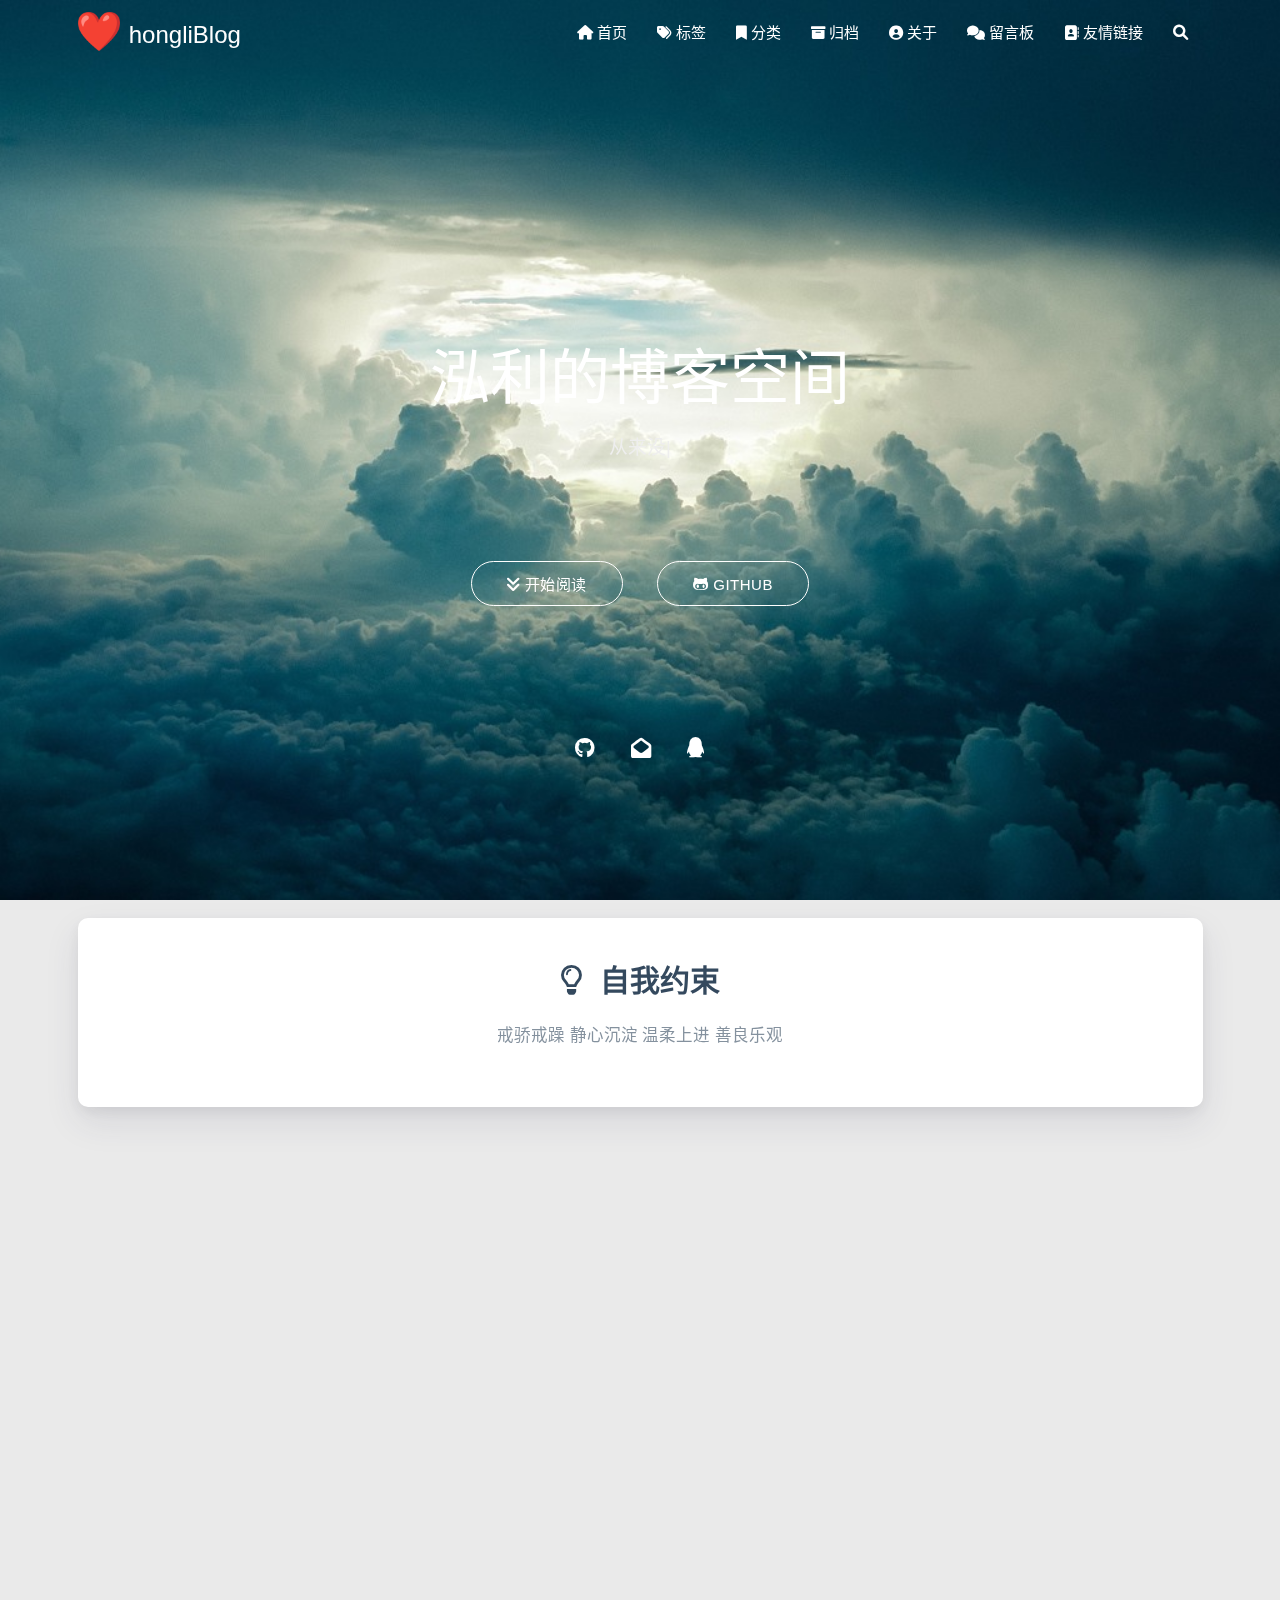
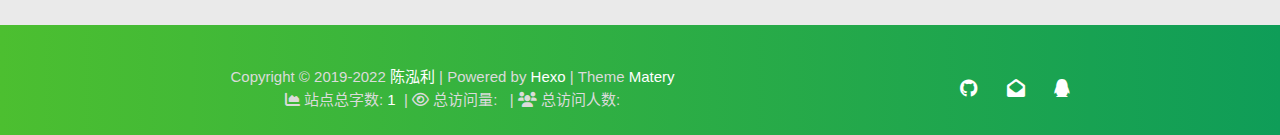
==== index.html @ a7871074 "Site updated: 2022-11-08 13:44:32" ====
<!DOCTYPE HTML>
<html lang="zh-CN">


<head>
    <meta charset="utf-8">
    <meta name="keywords" content="hongliBlog">
    <meta name="description" content="hongliBlog">
    <meta http-equiv="X-UA-Compatible" content="IE=edge">
    <meta name="viewport" content="width=device-width, initial-scale=1.0, user-scalable=no">
    <meta name="renderer" content="webkit|ie-stand|ie-comp">
    <meta name="mobile-web-app-capable" content="yes">
    <meta name="format-detection" content="telephone=no">
    <meta name="apple-mobile-web-app-capable" content="yes">
    <meta name="apple-mobile-web-app-status-bar-style" content="black-translucent">
    <meta name="referrer" content="no-referrer-when-downgrade">
    <!-- Global site tag (gtag.js) - Google Analytics -->


    

    <title>hongliBlog</title>
    <link rel="icon" type="image/png" href="/favicon.png">

    <link rel="stylesheet" type="text/css" href="/libs/awesome/css/all.min.css">
    <link rel="stylesheet" type="text/css" href="/libs/materialize/materialize.min.css">
    <link rel="stylesheet" type="text/css" href="/libs/aos/aos.css">
    <link rel="stylesheet" type="text/css" href="/libs/animate/animate.min.css">
    <link rel="stylesheet" type="text/css" href="/libs/lightGallery/css/lightgallery.min.css">
    <link rel="stylesheet" type="text/css" href="/css/matery.css">
    <link rel="stylesheet" type="text/css" href="/css/my.css">

    <script src="/libs/jquery/jquery-3.6.0.min.js"></script>

<meta name="generator" content="Hexo 6.2.0"></head>


<body>
    <header class="navbar-fixed">
    <nav id="headNav" class="bg-color nav-transparent">
        <div id="navContainer" class="nav-wrapper container">
            <div class="brand-logo">
                <a href="/" class="waves-effect waves-light">
                    
                    <img src="/medias/logo.png" class="logo-img" alt="LOGO">
                    
                    <span class="logo-span">hongliBlog</span>
                </a>
            </div>
            

<a href="#" data-target="mobile-nav" class="sidenav-trigger button-collapse"><i class="fas fa-bars"></i></a>
<ul class="right nav-menu">
  
  <li class="hide-on-med-and-down nav-item">
    
    <a href="/" class="waves-effect waves-light">
      
      <i class="fas fa-home" style="zoom: 0.6;"></i>
      
      <span>首页</span>
    </a>
    
  </li>
  
  <li class="hide-on-med-and-down nav-item">
    
    <a href="/tags" class="waves-effect waves-light">
      
      <i class="fas fa-tags" style="zoom: 0.6;"></i>
      
      <span>标签</span>
    </a>
    
  </li>
  
  <li class="hide-on-med-and-down nav-item">
    
    <a href="/categories" class="waves-effect waves-light">
      
      <i class="fas fa-bookmark" style="zoom: 0.6;"></i>
      
      <span>分类</span>
    </a>
    
  </li>
  
  <li class="hide-on-med-and-down nav-item">
    
    <a href="/archives" class="waves-effect waves-light">
      
      <i class="fas fa-archive" style="zoom: 0.6;"></i>
      
      <span>归档</span>
    </a>
    
  </li>
  
  <li class="hide-on-med-and-down nav-item">
    
    <a href="/about" class="waves-effect waves-light">
      
      <i class="fas fa-user-circle" style="zoom: 0.6;"></i>
      
      <span>关于</span>
    </a>
    
  </li>
  
  <li class="hide-on-med-and-down nav-item">
    
    <a href="/contact" class="waves-effect waves-light">
      
      <i class="fas fa-comments" style="zoom: 0.6;"></i>
      
      <span>留言板</span>
    </a>
    
  </li>
  
  <li class="hide-on-med-and-down nav-item">
    
    <a href="/friends" class="waves-effect waves-light">
      
      <i class="fas fa-address-book" style="zoom: 0.6;"></i>
      
      <span>友情链接</span>
    </a>
    
  </li>
  
  <li>
    <a href="#searchModal" class="modal-trigger waves-effect waves-light">
      <i id="searchIcon" class="fas fa-search" title="搜索" style="zoom: 0.85;"></i>
    </a>
  </li>
</ul>


<div id="mobile-nav" class="side-nav sidenav">

    <div class="mobile-head bg-color">
        
        <img src="/medias/logo.png" class="logo-img circle responsive-img">
        
        <div class="logo-name">hongliBlog</div>
        <div class="logo-desc">
            
            Never really desperate, only the lost of the soul.
            
        </div>
    </div>

    <ul class="menu-list mobile-menu-list">
        
        <li class="m-nav-item">
	  
		<a href="/" class="waves-effect waves-light">
			
			    <i class="fa-fw fas fa-home"></i>
			
			首页
		</a>
          
        </li>
        
        <li class="m-nav-item">
	  
		<a href="/tags" class="waves-effect waves-light">
			
			    <i class="fa-fw fas fa-tags"></i>
			
			标签
		</a>
          
        </li>
        
        <li class="m-nav-item">
	  
		<a href="/categories" class="waves-effect waves-light">
			
			    <i class="fa-fw fas fa-bookmark"></i>
			
			分类
		</a>
          
        </li>
        
        <li class="m-nav-item">
	  
		<a href="/archives" class="waves-effect waves-light">
			
			    <i class="fa-fw fas fa-archive"></i>
			
			归档
		</a>
          
        </li>
        
        <li class="m-nav-item">
	  
		<a href="/about" class="waves-effect waves-light">
			
			    <i class="fa-fw fas fa-user-circle"></i>
			
			关于
		</a>
          
        </li>
        
        <li class="m-nav-item">
	  
		<a href="/contact" class="waves-effect waves-light">
			
			    <i class="fa-fw fas fa-comments"></i>
			
			留言板
		</a>
          
        </li>
        
        <li class="m-nav-item">
	  
		<a href="/friends" class="waves-effect waves-light">
			
			    <i class="fa-fw fas fa-address-book"></i>
			
			友情链接
		</a>
          
        </li>
        
        
    </ul>
</div>


        </div>

        
    </nav>

</header>

    
<style>
    .carousel-control {
        width: 45px;
        height: 45px;
        line-height: 55px;
        border-radius: 45px;
        background: transparent;
        cursor: pointer;
        z-index: 100;
    }

    #prev-cover {
        position: absolute;
        top: 48%;
        left: 8px;
    }

    #next-cover {
        position: absolute;
        top: 48%;
        right: 8px;;
    }

    #prev-cover i {
        margin-right: 3px;
    }

    #next-cover i {
        margin-left: 3px;
    }

    .carousel-control:hover {
        background-color: rgba(0, 0, 0, .4);
    }

    .carousel-control i {
        color: #fff;
        font-size: 2.4rem;
    }
</style>



<div class="carousel carousel-slider center index-cover" data-indicators="true" style="margin-top: -64px;">
    

    <div class="carousel-item  white-text bg-cover about-cover">
        <div class="container">
            <div class="row">
    <div class="col s10 offset-s1 m8 offset-m2 l8 offset-l2">
        <div class="brand">
            <div class="title center-align">
                
                泓利的博客空间
                
            </div>

            <div class="description center-align">
                
                <span id="subtitle"></span>
                <script src="/libs/typed/typed.js"></script>
                <script>
                    var typed = new Typed("#subtitle", {
                        strings: [ 
                            
                                "从来没有真正的绝境, 只有心灵的迷途",
                            
                                "Never really desperate, only the lost of the soul",
                            
                                "戒骄戒躁 静心沉淀 温柔上进 善良乐观",
                            
                                "Guard against arrogance and rashness, calm precipitation, gentle, aspirant, kind and optimistic",
                            
                        ],
                        startDelay: 300,
                        typeSpeed: 100,
                        loop: true,
                        backSpeed: 50,
                        showCursor: true
                    });
                </script>
                
            </div>
        </div>
    </div>
</div>


<script>
    // 每天切换 banner 图.  Switch banner image every day.
    var bannerUrl = "/medias/banner/" + new Date().getDay() + '.jpg';
    $('.bg-cover').css('background-image', 'url(' + bannerUrl + ')');
</script>



            <div class="cover-btns">
                <a href="#indexCard" class="waves-effect waves-light btn">
                    <i class="fa fa-angle-double-down"></i>开始阅读
                </a>

                
                    <a href="https://github.com/hongli1014" class="waves-effect waves-light btn" target="_blank">
                        <i class="fab fa-github-alt"></i>Github
                    </a>
                
            </div>
            <div class="cover-social-link">
    <a href="https://github.com/hongli1014" class="tooltipped" target="_blank" data-tooltip="访问我的GitHub" data-position="top" data-delay="50">
        <i class="fab fa-github"></i>
    </a>



    <a href="mailto:918835983@qq.com" class="tooltipped" target="_blank" data-tooltip="邮件联系我" data-position="top" data-delay="50">
        <i class="fas fa-envelope-open"></i>
    </a>







    <a href="tencent://AddContact/?fromId=50&fromSubId=1&subcmd=all&uin=918835983" class="tooltipped" target="_blank" data-tooltip="QQ联系我: 918835983" data-position="top" data-delay="50">
        <i class="fab fa-qq"></i>
    </a>







</div>
        </div>
    </div>

    
</div>

<script>
    $(function () {
        let coverSlider = $('.carousel');

        //用户触摸轮播自动 restartPlay 是否生效
        let initUserPressedOrDraggedActive = false

        //用户触摸轮播自动 restartPlay
        function initUserPressedOrDragged(instance) {
            setInterval(() => {
                if (instance.pressed || instance.dragged) {
                    // console.log('initUserPressedOrDragged: ',instance.pressed,instance.dragged)
                    restartPlay()
                }
            }, 1000)
        }

        coverSlider.carousel({
            duration: Number('120'),
            fullWidth: true,
            indicators: 'true' === 'true',
            onCycleTo() {
                if (!initUserPressedOrDraggedActive) {
                    // console.log('initUserPressedOrDraggedActive')
                    initUserPressedOrDragged(this)
                    initUserPressedOrDraggedActive = true
                }
            },
        })

        let carouselIntervalId;
        
        // Loop to call the next cover article picture.
        let autoCarousel = function () {
            carouselIntervalId = setInterval(function () {
                coverSlider.carousel('next');
            }, 3000);
        };
        autoCarousel();
        

        function restartPlay() {
            
            clearInterval(carouselIntervalId);
            autoCarousel();
            
        };

        
        // prev and next cover post.
        $('#prev-cover').click(function () {
            coverSlider.carousel('prev');
            restartPlay();
        });
        $('#next-cover').click(function () {
            coverSlider.carousel('next');
            restartPlay();
        });
        
    });
</script>



<main class="content">

    
    <div id="indexCard" class="index-card">
        <div class="container ">
            <div class="card">
                <div class="card-content">
                    
                        <div class="dream">
    
    <div class="title center-align">
        <i class="far fa-lightbulb"></i>&nbsp;&nbsp;自我约束
    </div>
    
    <div class="row">
        <div class="col l8 offset-l2 m10 offset-m1 s10 offset-s1 center-align text">
            戒骄戒躁 静心沉淀 温柔上进 善良乐观
        </div>
    </div>
</div>

                    

                    

                    

                    
                    <div id="recommend-sections" class="recommend">
                        



                    </div>
                    
                </div>
            </div>
        </div>
    </div>
    

    

    <!-- 所有文章卡片 -->
    <article id="articles" class="container articles">
        <div class="row article-row">
            
             <!-- 隐藏某个文章 -->
            <div class="article col s12 m6 l4" data-aos="zoom-in">
                <div class="card">
                    <a href="/2022/06/10/hello-world/">
                        <div class="card-image">
                            
                            
                            <img src="/medias/featureimages/0.jpg" class="responsive-img" alt="">
                            
                            <span class="card-title"></span>
                        </div>
                    </a>

                    <div class="card-content article-content">
                        <div class="summary block-with-text">
                            
                                嗨～
                            
                        </div>
                        <div class="publish-info">
                            <span class="publish-date">
                                <i class="far fa-clock fa-fw icon-date"></i>2022-06-10
                            </span>
                            <span class="publish-author">
                                
                                <i class="fas fa-user fa-fw"></i>
                                陈泓利
                                
                            </span>
                        </div>
                    </div>

                    
                </div>
            </div>
              <!-- 隐藏某个文章 -->
            
        </div>
    </article>

</main>




    <footer class="page-footer bg-color">
    
        <link rel="stylesheet" href="/libs/aplayer/APlayer.min.css">
<style>
    .aplayer .aplayer-lrc p {
        
        display: none;
        
        font-size: 12px;
        font-weight: 700;
        line-height: 16px !important;
    }

    .aplayer .aplayer-lrc p.aplayer-lrc-current {
        
        display: none;
        
        font-size: 15px;
        color: #42b983;
    }

    
    .aplayer.aplayer-fixed.aplayer-narrow .aplayer-body {
        left: -66px !important;
    }

    .aplayer.aplayer-fixed.aplayer-narrow .aplayer-body:hover {
        left: 0px !important;
    }

    
</style>
<div class="">
    
    <div class="row">
        <meting-js class="col l8 offset-l2 m10 offset-m1 s12"
                   server="netease"
                   type="playlist"
                   id="2180120276"
                   fixed='true'
                   autoplay='true'
                   theme='#42b983'
                   loop='all'
                   order='random'
                   preload='auto'
                   volume='0.7'
                   list-folded='true'
        >
        </meting-js>
    </div>
</div>

<script src="/libs/aplayer/APlayer.min.js"></script>
<script src="/libs/aplayer/Meting.min.js"></script>

    

    <div class="container row center-align"
         style="margin-bottom: 0px !important;">
        <div class="col s12 m8 l8 copy-right">
            Copyright&nbsp;&copy;
            
                <span id="year">2019-2022</span>
            
            <a href="/about" target="_blank">陈泓利</a>
            |&nbsp;Powered by&nbsp;<a href="https://hexo.io/" target="_blank">Hexo</a>
            |&nbsp;Theme&nbsp;<a href="https://github.com/blinkfox/hexo-theme-matery" target="_blank">Matery</a>
            <br>
            
                &nbsp;<i class="fas fa-chart-area"></i>&nbsp;站点总字数:&nbsp;<span
                        class="white-color">1</span>
            
            
            
                
            
            
                <span id="busuanzi_container_site_pv">
                &nbsp;|&nbsp;<i class="far fa-eye"></i>&nbsp;总访问量:&nbsp;
                    <span id="busuanzi_value_site_pv" class="white-color"></span>
            </span>
            
            
                <span id="busuanzi_container_site_uv">
                &nbsp;|&nbsp;<i class="fas fa-users"></i>&nbsp;总访问人数:&nbsp;
                    <span id="busuanzi_value_site_uv" class="white-color"></span>
            </span>
            
            <br>

            <!-- 运行天数提醒. -->
            
            <br>
            
        </div>
        <div class="col s12 m4 l4 social-link social-statis">
    <a href="https://github.com/hongli1014" class="tooltipped" target="_blank" data-tooltip="访问我的GitHub" data-position="top" data-delay="50">
        <i class="fab fa-github"></i>
    </a>



    <a href="mailto:918835983@qq.com" class="tooltipped" target="_blank" data-tooltip="邮件联系我" data-position="top" data-delay="50">
        <i class="fas fa-envelope-open"></i>
    </a>







    <a href="tencent://AddContact/?fromId=50&fromSubId=1&subcmd=all&uin=918835983" class="tooltipped" target="_blank" data-tooltip="QQ联系我: 918835983" data-position="top" data-delay="50">
        <i class="fab fa-qq"></i>
    </a>







</div>
    </div>
</footer>

<div class="progress-bar"></div>


    <!-- 搜索遮罩框 -->
<div id="searchModal" class="modal">
    <div class="modal-content">
        <div class="search-header">
            <span class="title"><i class="fas fa-search"></i>&nbsp;&nbsp;搜索</span>
            <input type="search" id="searchInput" name="s" placeholder="请输入搜索的关键字"
                   class="search-input">
        </div>
        <div id="searchResult"></div>
    </div>
</div>

<script type="text/javascript">
$(function () {
    var searchFunc = function (path, search_id, content_id) {
        'use strict';
        $.ajax({
            url: path,
            dataType: "xml",
            success: function (xmlResponse) {
                // get the contents from search data
                var datas = $("entry", xmlResponse).map(function () {
                    return {
                        title: $("title", this).text(),
                        content: $("content", this).text(),
                        url: $("url", this).text()
                    };
                }).get();
                var $input = document.getElementById(search_id);
                var $resultContent = document.getElementById(content_id);
                $input.addEventListener('input', function () {
                    var str = '<ul class=\"search-result-list\">';
                    var keywords = this.value.trim().toLowerCase().split(/[\s\-]+/);
                    $resultContent.innerHTML = "";
                    if (this.value.trim().length <= 0) {
                        return;
                    }
                    // perform local searching
                    datas.forEach(function (data) {
                        var isMatch = true;
                        var data_title = data.title.trim().toLowerCase();
                        var data_content = data.content.trim().replace(/<[^>]+>/g, "").toLowerCase();
                        var data_url = data.url;
                        data_url = data_url.indexOf('/') === 0 ? data.url : '/' + data_url;
                        var index_title = -1;
                        var index_content = -1;
                        var first_occur = -1;
                        // only match artiles with not empty titles and contents
                        if (data_title !== '' && data_content !== '') {
                            keywords.forEach(function (keyword, i) {
                                index_title = data_title.indexOf(keyword);
                                index_content = data_content.indexOf(keyword);
                                if (index_title < 0 && index_content < 0) {
                                    isMatch = false;
                                } else {
                                    if (index_content < 0) {
                                        index_content = 0;
                                    }
                                    if (i === 0) {
                                        first_occur = index_content;
                                    }
                                }
                            });
                        }
                        // show search results
                        if (isMatch) {
                            str += "<li><a href='" + data_url + "' class='search-result-title'>" + data_title + "</a>";
                            var content = data.content.trim().replace(/<[^>]+>/g, "");
                            if (first_occur >= 0) {
                                // cut out 100 characters
                                var start = first_occur - 20;
                                var end = first_occur + 80;
                                if (start < 0) {
                                    start = 0;
                                }
                                if (start === 0) {
                                    end = 100;
                                }
                                if (end > content.length) {
                                    end = content.length;
                                }
                                var match_content = content.substr(start, end);
                                // highlight all keywords
                                keywords.forEach(function (keyword) {
                                    var regS = new RegExp(keyword, "gi");
                                    match_content = match_content.replace(regS, "<em class=\"search-keyword\">" + keyword + "</em>");
                                });

                                str += "<p class=\"search-result\">" + match_content + "...</p>"
                            }
                            str += "</li>";
                        }
                    });
                    str += "</ul>";
                    $resultContent.innerHTML = str;
                });
            }
        });
    };

    searchFunc('/search.xml', 'searchInput', 'searchResult');
});
</script>

    <!-- 回到顶部按钮 -->
<div id="backTop" class="top-scroll">
    <a class="btn-floating btn-large waves-effect waves-light" href="#!">
        <i class="fas fa-arrow-up"></i>
    </a>
</div>


    <script src="/libs/materialize/materialize.min.js"></script>
    <script src="/libs/masonry/masonry.pkgd.min.js"></script>
    <script src="/libs/aos/aos.js"></script>
    <script src="/libs/scrollprogress/scrollProgress.min.js"></script>
    <script src="/libs/lightGallery/js/lightgallery-all.min.js"></script>
    <script src="/js/matery.js"></script>

    

    

    <!-- 雪花特效 -->
    

    <!-- 鼠标星星特效 -->
    

    

    <!-- Baidu Analytics -->

    <!-- Baidu Push -->

<script>
    (function () {
        var bp = document.createElement('script');
        var curProtocol = window.location.protocol.split(':')[0];
        if (curProtocol === 'https') {
            bp.src = 'https://zz.bdstatic.com/linksubmit/push.js';
        } else {
            bp.src = 'http://push.zhanzhang.baidu.com/push.js';
        }
        var s = document.getElementsByTagName("script")[0];
        s.parentNode.insertBefore(bp, s);
    })();
</script>

    
    <script src="/libs/others/clicklove.js" async="async"></script>
    
    
    <script async src="/libs/others/busuanzi.pure.mini.js"></script>
    

    

    

    <!--腾讯兔小巢-->
    
    

    

    

    
    <script src="/libs/instantpage/instantpage.js" type="module"></script>
    

</body>

</html>
---- libs/lightGallery/css/lightgallery.min.css ----
@font-face{font-family:lg;src:url(../fonts/lg.ttf?22t19m) format("truetype"),url(../fonts/lg.woff?22t19m) format("woff"),url(../fonts/lg.svg?22t19m#lg) format("svg");font-weight:400;font-style:normal;font-display:block}.lg-icon{font-family:lg!important;speak:never;font-style:normal;font-weight:400;font-variant:normal;text-transform:none;line-height:1;-webkit-font-smoothing:antialiased;-moz-osx-font-smoothing:grayscale}.lg-actions .lg-next,.lg-actions .lg-prev{background-color:rgba(0,0,0,.45);border-radius:2px;color:#999;cursor:pointer;display:block;font-size:22px;margin-top:-10px;padding:8px 10px 9px;position:absolute;top:50%;z-index:1080;border:none;outline:0}.lg-actions .lg-next.disabled,.lg-actions .lg-prev.disabled{pointer-events:none;opacity:.5}.lg-actions .lg-next:hover,.lg-actions .lg-prev:hover{color:#FFF}.lg-actions .lg-next{right:20px}.lg-actions .lg-next:before{content:"\e095"}.lg-actions .lg-prev{left:20px}.lg-actions .lg-prev:after{content:"\e094"}@-webkit-keyframes lg-right-end{0%,100%{left:0}50%{left:-30px}}@-moz-keyframes lg-right-end{0%,100%{left:0}50%{left:-30px}}@-ms-keyframes lg-right-end{0%,100%{left:0}50%{left:-30px}}@keyframes lg-right-end{0%,100%{left:0}50%{left:-30px}}@-webkit-keyframes lg-left-end{0%,100%{left:0}50%{left:30px}}@-moz-keyframes lg-left-end{0%,100%{left:0}50%{left:30px}}@-ms-keyframes lg-left-end{0%,100%{left:0}50%{left:30px}}@keyframes lg-left-end{0%,100%{left:0}50%{left:30px}}.lg-outer.lg-right-end .lg-object{-webkit-animation:lg-right-end .3s;-o-animation:lg-right-end .3s;animation:lg-right-end .3s;position:relative}.lg-outer.lg-left-end .lg-object{-webkit-animation:lg-left-end .3s;-o-animation:lg-left-end .3s;animation:lg-left-end .3s;position:relative}.lg-toolbar{z-index:1082;left:0;position:absolute;top:0;width:100%;background-color:rgba(0,0,0,.45)}.lg-toolbar .lg-icon{color:#999;cursor:pointer;float:right;font-size:24px;height:47px;line-height:27px;padding:10px 0;text-align:center;width:50px;text-decoration:none!important;outline:0;background:0 0;border:none;box-shadow:none;-webkit-transition:color .2s linear;-o-transition:color .2s linear;transition:color .2s linear}.lg-toolbar .lg-icon:hover{color:#FFF}.lg-toolbar .lg-close:after{content:"\e070"}.lg-toolbar .lg-download:after{content:"\e0f2"}.lg-sub-html{background-color:rgba(0,0,0,.45);bottom:0;color:#EEE;font-size:16px;left:0;padding:10px 40px;position:fixed;right:0;text-align:center;z-index:1080}.lg-sub-html h4{margin:0;font-size:13px;font-weight:700}.lg-sub-html p{font-size:12px;margin:5px 0 0}#lg-counter{color:#999;display:inline-block;font-size:16px;padding-left:20px;padding-top:12px;vertical-align:middle}.lg-next,.lg-prev,.lg-toolbar{opacity:1;-webkit-transition:-webkit-transform .35s cubic-bezier(0,0,.25,1) 0s,opacity .35s cubic-bezier(0,0,.25,1) 0s,color .2s linear;-moz-transition:-moz-transform .35s cubic-bezier(0,0,.25,1) 0s,opacity .35s cubic-bezier(0,0,.25,1) 0s,color .2s linear;-o-transition:-o-transform .35s cubic-bezier(0,0,.25,1) 0s,opacity .35s cubic-bezier(0,0,.25,1) 0s,color .2s linear;transition:transform .35s cubic-bezier(0,0,.25,1) 0s,opacity .35s cubic-bezier(0,0,.25,1) 0s,color .2s linear}.lg-hide-items .lg-prev{opacity:0;-webkit-transform:translate3d(-10px,0,0);transform:translate3d(-10px,0,0)}.lg-hide-items .lg-next{opacity:0;-webkit-transform:translate3d(10px,0,0);transform:translate3d(10px,0,0)}.lg-hide-items .lg-toolbar{opacity:0;-webkit-transform:translate3d(0,-10px,0);transform:translate3d(0,-10px,0)}body:not(.lg-from-hash) .lg-outer.lg-start-zoom .lg-object{-webkit-transform:scale3d(.5,.5,.5);transform:scale3d(.5,.5,.5);opacity:0;-webkit-transition:-webkit-transform 250ms cubic-bezier(0,0,.25,1) 0s,opacity 250ms cubic-bezier(0,0,.25,1)!important;-moz-transition:-moz-transform 250ms cubic-bezier(0,0,.25,1) 0s,opacity 250ms cubic-bezier(0,0,.25,1)!important;-o-transition:-o-transform 250ms cubic-bezier(0,0,.25,1) 0s,opacity 250ms cubic-bezier(0,0,.25,1)!important;transition:transform 250ms cubic-bezier(0,0,.25,1) 0s,opacity 250ms cubic-bezier(0,0,.25,1)!important;-webkit-transform-origin:50% 50%;-moz-transform-origin:50% 50%;-ms-transform-origin:50% 50%;transform-origin:50% 50%}body:not(.lg-from-hash) .lg-outer.lg-start-zoom .lg-item.lg-complete .lg-object{-webkit-transform:scale3d(1,1,1);transform:scale3d(1,1,1);opacity:1}.lg-outer .lg-thumb-outer{background-color:#0D0A0A;bottom:0;position:absolute;width:100%;z-index:1080;max-height:350px;-webkit-transform:translate3d(0,100%,0);transform:translate3d(0,100%,0);-webkit-transition:-webkit-transform .25s cubic-bezier(0,0,.25,1) 0s;-moz-transition:-moz-transform .25s cubic-bezier(0,0,.25,1) 0s;-o-transition:-o-transform .25s cubic-bezier(0,0,.25,1) 0s;transition:transform .25s cubic-bezier(0,0,.25,1) 0s}.lg-outer .lg-thumb-outer.lg-grab .lg-thumb-item{cursor:-webkit-grab;cursor:-moz-grab;cursor:-o-grab;cursor:-ms-grab;cursor:grab}.lg-outer .lg-thumb-outer.lg-grabbing .lg-thumb-item{cursor:move;cursor:-webkit-grabbing;cursor:-moz-grabbing;cursor:-o-grabbing;cursor:-ms-grabbing;cursor:grabbing}.lg-outer .lg-thumb-outer.lg-dragging .lg-thumb{-webkit-transition-duration:0s!important;transition-duration:0s!important}.lg-outer.lg-thumb-open .lg-thumb-outer{-webkit-transform:translate3d(0,0,0);transform:translate3d(0,0,0)}.lg-outer .lg-thumb{padding:10px 0;height:100%;margin-bottom:-5px}.lg-outer .lg-thumb-item{cursor:pointer;float:left;overflow:hidden;height:100%;border:2px solid #FFF;border-radius:4px;margin-bottom:5px}@media (min-width:1025px){.lg-outer .lg-thumb-item{-webkit-transition:border-color .25s ease;-o-transition:border-color .25s ease;transition:border-color .25s ease}}.lg-outer .lg-thumb-item.active,.lg-outer .lg-thumb-item:hover{border-color:#a90707}.lg-outer .lg-thumb-item img{width:100%;height:100%;object-fit:cover}.lg-outer.lg-has-thumb .lg-item{padding-bottom:120px}.lg-outer.lg-can-toggle .lg-item{padding-bottom:0}.lg-outer.lg-pull-caption-up .lg-sub-html{-webkit-transition:bottom .25s ease;-o-transition:bottom .25s ease;transition:bottom .25s ease}.lg-outer.lg-pull-caption-up.lg-thumb-open .lg-sub-html{bottom:100px}.lg-outer .lg-toogle-thumb{background-color:#0D0A0A;border-radius:2px 2px 0 0;color:#999;cursor:pointer;font-size:24px;height:39px;line-height:27px;padding:5px 0;position:absolute;right:20px;text-align:center;top:-39px;width:50px;outline:0;border:none}.lg-outer .lg-toogle-thumb:after{content:"\e1ff"}.lg-outer .lg-toogle-thumb:hover{color:#FFF}.lg-outer .lg-video-cont{display:inline-block;vertical-align:middle;max-width:1140px;max-height:100%;width:100%;padding:0 5px}.lg-outer .lg-video{width:100%;height:0;padding-bottom:56.25%;overflow:hidden;position:relative}.lg-outer .lg-video .lg-object{display:inline-block;position:absolute;top:0;left:0;width:100%!important;height:100%!important}.lg-outer .lg-video .lg-video-play{width:84px;height:59px;position:absolute;left:50%;top:50%;margin-left:-42px;margin-top:-30px;z-index:1080;cursor:pointer}.lg-outer .lg-has-iframe .lg-video{-webkit-overflow-scrolling:touch;overflow:auto}.lg-outer .lg-has-vimeo .lg-video-play{background:url(../img/vimeo-play.png) no-repeat}.lg-outer .lg-has-vimeo:hover .lg-video-play{background:url(../img/vimeo-play.png) 0 -58px no-repeat}.lg-outer .lg-has-html5 .lg-video-play{background:url(../img/video-play.png) no-repeat;height:64px;margin-left:-32px;margin-top:-32px;width:64px;opacity:.8}.lg-outer .lg-has-html5:hover .lg-video-play{opacity:1}.lg-outer .lg-has-youtube .lg-video-play{background:url(../img/youtube-play.png) no-repeat}.lg-outer .lg-has-youtube:hover .lg-video-play{background:url(../img/youtube-play.png) 0 -60px no-repeat}.lg-outer .lg-video-object{width:100%!important;height:100%!important;position:absolute;top:0;left:0}.lg-outer .lg-has-video .lg-video-object{visibility:hidden}.lg-outer .lg-has-video.lg-video-playing .lg-object,.lg-outer .lg-has-video.lg-video-playing .lg-video-play{display:none}.lg-outer .lg-has-video.lg-video-playing .lg-video-object{visibility:visible}.lg-progress-bar{background-color:#333;height:5px;left:0;position:absolute;top:0;width:100%;z-index:1083;opacity:0;-webkit-transition:opacity 80ms ease 0s;-moz-transition:opacity 80ms ease 0s;-o-transition:opacity 80ms ease 0s;transition:opacity 80ms ease 0s}.lg-progress-bar .lg-progress{background-color:#a90707;height:5px;width:0}.lg-progress-bar.lg-start .lg-progress{width:100%}.lg-show-autoplay .lg-progress-bar{opacity:1}.lg-autoplay-button:after{content:"\e01d"}.lg-show-autoplay .lg-autoplay-button:after{content:"\e01a"}.lg-outer.lg-css3.lg-zoom-dragging .lg-item.lg-complete.lg-zoomable .lg-image,.lg-outer.lg-css3.lg-zoom-dragging .lg-item.lg-complete.lg-zoomable .lg-img-wrap{-webkit-transition-duration:0s;transition-duration:0s}.lg-outer.lg-use-transition-for-zoom .lg-item.lg-complete.lg-zoomable .lg-img-wrap{-webkit-transition:-webkit-transform .3s cubic-bezier(0,0,.25,1) 0s;-moz-transition:-moz-transform .3s cubic-bezier(0,0,.25,1) 0s;-o-transition:-o-transform .3s cubic-bezier(0,0,.25,1) 0s;transition:transform .3s cubic-bezier(0,0,.25,1) 0s}.lg-outer.lg-use-left-for-zoom .lg-item.lg-complete.lg-zoomable .lg-img-wrap{-webkit-transition:left .3s cubic-bezier(0,0,.25,1) 0s,top .3s cubic-bezier(0,0,.25,1) 0s;-moz-transition:left .3s cubic-bezier(0,0,.25,1) 0s,top .3s cubic-bezier(0,0,.25,1) 0s;-o-transition:left .3s cubic-bezier(0,0,.25,1) 0s,top .3s cubic-bezier(0,0,.25,1) 0s;transition:left .3s cubic-bezier(0,0,.25,1) 0s,top .3s cubic-bezier(0,0,.25,1) 0s}.lg-outer .lg-item.lg-complete.lg-zoomable .lg-img-wrap{-webkit-transform:translate3d(0,0,0);transform:translate3d(0,0,0);-webkit-backface-visibility:hidden;-moz-backface-visibility:hidden;backface-visibility:hidden}.lg-outer .lg-item.lg-complete.lg-zoomable .lg-image{-webkit-transform:scale3d(1,1,1);transform:scale3d(1,1,1);-webkit-transition:-webkit-transform .3s cubic-bezier(0,0,.25,1) 0s,opacity .15s!important;-moz-transition:-moz-transform .3s cubic-bezier(0,0,.25,1) 0s,opacity .15s!important;-o-transition:-o-transform .3s cubic-bezier(0,0,.25,1) 0s,opacity .15s!important;transition:transform .3s cubic-bezier(0,0,.25,1) 0s,opacity .15s!important;-webkit-transform-origin:0 0;-moz-transform-origin:0 0;-ms-transform-origin:0 0;transform-origin:0 0;-webkit-backface-visibility:hidden;-moz-backface-visibility:hidden;backface-visibility:hidden}#lg-zoom-in:after{content:"\e311"}#lg-actual-size{font-size:20px}#lg-actual-size:after{content:"\e033"}#lg-zoom-out{opacity:.5;pointer-events:none}#lg-zoom-out:after{content:"\e312"}.lg-zoomed #lg-zoom-out{opacity:1;pointer-events:auto}.lg-outer .lg-pager-outer{bottom:60px;left:0;position:absolute;right:0;text-align:center;z-index:1080;height:10px}.lg-outer .lg-pager-outer.lg-pager-hover .lg-pager-cont{overflow:visible}.lg-outer .lg-pager-cont{cursor:pointer;display:inline-block;overflow:hidden;position:relative;vertical-align:top;margin:0 5px}.lg-outer .lg-pager-cont:hover .lg-pager-thumb-cont{opacity:1;-webkit-transform:translate3d(0,0,0);transform:translate3d(0,0,0)}.lg-outer .lg-pager-cont.lg-pager-active .lg-pager{box-shadow:0 0 0 2px #fff inset}.lg-outer .lg-pager-thumb-cont{background-color:#fff;color:#FFF;bottom:100%;height:83px;left:0;margin-bottom:20px;margin-left:-60px;opacity:0;padding:5px;position:absolute;width:120px;border-radius:3px;-webkit-transition:opacity .15s ease 0s,-webkit-transform .15s ease 0s;-moz-transition:opacity .15s ease 0s,-moz-transform .15s ease 0s;-o-transition:opacity .15s ease 0s,-o-transform .15s ease 0s;transition:opacity .15s ease 0s,transform .15s ease 0s;-webkit-transform:translate3d(0,5px,0);transform:translate3d(0,5px,0)}.lg-outer .lg-pager-thumb-cont img{width:100%;height:100%}.lg-outer .lg-pager{background-color:rgba(255,255,255,.5);border-radius:50%;box-shadow:0 0 0 8px rgba(255,255,255,.7) inset;display:block;height:12px;-webkit-transition:box-shadow .3s ease 0s;-o-transition:box-shadow .3s ease 0s;transition:box-shadow .3s ease 0s;width:12px}.lg-outer .lg-pager:focus,.lg-outer .lg-pager:hover{box-shadow:0 0 0 8px #fff inset}.lg-outer .lg-caret{border-left:10px solid transparent;border-right:10px solid transparent;border-top:10px dashed;bottom:-10px;display:inline-block;height:0;left:50%;margin-left:-5px;position:absolute;vertical-align:middle;width:0}.lg-fullscreen:after{content:"\e20c"}.lg-fullscreen-on .lg-fullscreen:after{content:"\e20d"}.lg-outer #lg-dropdown-overlay{background-color:rgba(0,0,0,.25);bottom:0;cursor:default;left:0;position:fixed;right:0;top:0;z-index:1081;opacity:0;visibility:hidden;-webkit-transition:visibility 0s linear .18s,opacity .18s linear 0s;-o-transition:visibility 0s linear .18s,opacity .18s linear 0s;transition:visibility 0s linear .18s,opacity .18s linear 0s}.lg-outer.lg-dropdown-active #lg-dropdown-overlay,.lg-outer.lg-dropdown-active .lg-dropdown{-webkit-transition-delay:0s;transition-delay:0s;-moz-transform:translate3d(0,0,0);-o-transform:translate3d(0,0,0);-ms-transform:translate3d(0,0,0);-webkit-transform:translate3d(0,0,0);transform:translate3d(0,0,0);opacity:1;visibility:visible}.lg-outer.lg-dropdown-active #lg-share{color:#FFF}.lg-outer .lg-dropdown{background-color:#fff;border-radius:2px;font-size:14px;list-style-type:none;margin:0;padding:10px 0;position:absolute;right:0;text-align:left;top:50px;opacity:0;visibility:hidden;-moz-transform:translate3d(0,5px,0);-o-transform:translate3d(0,5px,0);-ms-transform:translate3d(0,5px,0);-webkit-transform:translate3d(0,5px,0);transform:translate3d(0,5px,0);-webkit-transition:-webkit-transform .18s linear 0s,visibility 0s linear .5s,opacity .18s linear 0s;-moz-transition:-moz-transform .18s linear 0s,visibility 0s linear .5s,opacity .18s linear 0s;-o-transition:-o-transform .18s linear 0s,visibility 0s linear .5s,opacity .18s linear 0s;transition:transform .18s linear 0s,visibility 0s linear .5s,opacity .18s linear 0s}.lg-outer .lg-dropdown:after{content:"";display:block;height:0;width:0;position:absolute;border:8px solid transparent;border-bottom-color:#FFF;right:16px;top:-16px}.lg-outer .lg-dropdown>li:last-child{margin-bottom:0}.lg-outer .lg-dropdown>li:hover .lg-icon,.lg-outer .lg-dropdown>li:hover a{color:#333}.lg-outer .lg-dropdown a{color:#333;display:block;white-space:pre;padding:4px 12px;font-family:"Open Sans","Helvetica Neue",Helvetica,Arial,sans-serif;font-size:12px}.lg-outer .lg-dropdown a:hover{background-color:rgba(0,0,0,.07)}.lg-outer .lg-dropdown .lg-dropdown-text{display:inline-block;line-height:1;margin-top:-3px;vertical-align:middle}.lg-outer .lg-dropdown .lg-icon{color:#333;display:inline-block;float:none;font-size:20px;height:auto;line-height:1;margin-right:8px;padding:0;vertical-align:middle;width:auto}.lg-outer,.lg-outer .lg,.lg-outer .lg-inner{height:100%;width:100%}.lg-outer #lg-share{position:relative}.lg-outer #lg-share:after{content:"\e80d"}.lg-outer #lg-share-facebook .lg-icon{color:#3b5998}.lg-outer #lg-share-facebook .lg-icon:after{content:"\e904"}.lg-outer #lg-share-twitter .lg-icon{color:#00aced}.lg-outer #lg-share-twitter .lg-icon:after{content:"\e907"}.lg-outer #lg-share-googleplus .lg-icon{color:#dd4b39}.lg-outer #lg-share-googleplus .lg-icon:after{content:"\e905"}.lg-outer #lg-share-pinterest .lg-icon{color:#cb2027}.lg-outer #lg-share-pinterest .lg-icon:after{content:"\e906"}.lg-outer .lg-img-rotate{position:absolute;padding:0 5px;left:0;right:0;top:0;bottom:0;-webkit-transition:-webkit-transform .3s cubic-bezier(.32,0,.67,0) 0s;-moz-transition:-moz-transform .3s cubic-bezier(.32,0,.67,0) 0s;-o-transition:-o-transform .3s cubic-bezier(.32,0,.67,0) 0s;transition:transform .3s cubic-bezier(.32,0,.67,0) 0s}.lg-rotate-left:after{content:"\e900"}.lg-rotate-right:after{content:"\e901"}.lg-icon.lg-flip-hor,.lg-icon.lg-flip-ver{font-size:26px}.lg-flip-ver:after{content:"\e903"}.lg-flip-hor:after{content:"\e902"}.lg-group:after{content:"";display:table;clear:both}.lg-outer{position:fixed;top:0;left:0;z-index:1050;text-align:left;opacity:0;outline:0;-webkit-transition:opacity .15s ease 0s;-o-transition:opacity .15s ease 0s;transition:opacity .15s ease 0s}.lg-outer *{-webkit-box-sizing:border-box;-moz-box-sizing:border-box;box-sizing:border-box}.lg-outer.lg-visible{opacity:1}.lg-outer.lg-css3 .lg-item.lg-current,.lg-outer.lg-css3 .lg-item.lg-next-slide,.lg-outer.lg-css3 .lg-item.lg-prev-slide{-webkit-transition-duration:inherit!important;transition-duration:inherit!important;-webkit-transition-timing-function:inherit!important;transition-timing-function:inherit!important}.lg-outer.lg-css3.lg-dragging .lg-item.lg-current,.lg-outer.lg-css3.lg-dragging .lg-item.lg-next-slide,.lg-outer.lg-css3.lg-dragging .lg-item.lg-prev-slide{-webkit-transition-duration:0s!important;transition-duration:0s!important;opacity:1}.lg-outer.lg-grab img.lg-object{cursor:-webkit-grab;cursor:-moz-grab;cursor:-o-grab;cursor:-ms-grab;cursor:grab}.lg-outer.lg-grabbing img.lg-object{cursor:move;cursor:-webkit-grabbing;cursor:-moz-grabbing;cursor:-o-grabbing;cursor:-ms-grabbing;cursor:grabbing}.lg-outer .lg{position:relative;overflow:hidden;margin-left:auto;margin-right:auto;max-width:100%;max-height:100%}.lg-outer .lg-inner{position:absolute;left:0;top:0;white-space:nowrap}.lg-outer .lg-item{background:url(../img/loading.gif) center center no-repeat;display:none!important}.lg-outer.lg-css .lg-current,.lg-outer.lg-css3 .lg-current,.lg-outer.lg-css3 .lg-next-slide,.lg-outer.lg-css3 .lg-prev-slide{display:inline-block!important}.lg-outer .lg-img-wrap,.lg-outer .lg-item{display:inline-block;text-align:center;position:absolute;width:100%;height:100%}.lg-outer .lg-img-wrap:before,.lg-outer .lg-item:before{content:"";display:inline-block;height:50%;width:1px;margin-right:-1px}.lg-outer .lg-img-wrap{position:absolute;padding:0 5px;left:0;right:0;top:0;bottom:0}.lg-outer .lg-item.lg-complete{background-image:none}.lg-outer .lg-item.lg-current{z-index:1060}.lg-outer .lg-image{display:inline-block;vertical-align:middle;max-width:100%;max-height:100%;width:auto!important;height:auto!important}.lg-outer.lg-show-after-load .lg-item .lg-object,.lg-outer.lg-show-after-load .lg-item .lg-video-play{opacity:0;-webkit-transition:opacity .15s ease 0s;-o-transition:opacity .15s ease 0s;transition:opacity .15s ease 0s}.lg-outer.lg-show-after-load .lg-item.lg-complete .lg-object,.lg-outer.lg-show-after-load .lg-item.lg-complete .lg-video-play{opacity:1}.lg-outer .lg-empty-html,.lg-outer.lg-hide-download #lg-download{display:none}.lg-backdrop{position:fixed;top:0;left:0;right:0;bottom:0;z-index:1040;background-color:#000;opacity:0;-webkit-transition:opacity .15s ease 0s;-o-transition:opacity .15s ease 0s;transition:opacity .15s ease 0s}.lg-backdrop.in{opacity:1}.lg-css3.lg-no-trans .lg-current,.lg-css3.lg-no-trans .lg-next-slide,.lg-css3.lg-no-trans .lg-prev-slide{-webkit-transition:none 0s ease 0s!important;-moz-transition:none 0s ease 0s!important;-o-transition:none 0s ease 0s!important;transition:none 0s ease 0s!important}.lg-css3.lg-use-css3 .lg-item,.lg-css3.lg-use-left .lg-item{-webkit-backface-visibility:hidden;-moz-backface-visibility:hidden;backface-visibility:hidden}.lg-css3.lg-fade .lg-item{opacity:0}.lg-css3.lg-fade .lg-item.lg-current{opacity:1}.lg-css3.lg-fade .lg-item.lg-current,.lg-css3.lg-fade .lg-item.lg-next-slide,.lg-css3.lg-fade .lg-item.lg-prev-slide{-webkit-transition:opacity .1s ease 0s;-moz-transition:opacity .1s ease 0s;-o-transition:opacity .1s ease 0s;transition:opacity .1s ease 0s}.lg-css3.lg-slide.lg-use-css3 .lg-item{opacity:0}.lg-css3.lg-slide.lg-use-css3 .lg-item.lg-prev-slide{-webkit-transform:translate3d(-100%,0,0);transform:translate3d(-100%,0,0)}.lg-css3.lg-slide.lg-use-css3 .lg-item.lg-next-slide{-webkit-transform:translate3d(100%,0,0);transform:translate3d(100%,0,0)}.lg-css3.lg-slide.lg-use-css3 .lg-item.lg-current{-webkit-transform:translate3d(0,0,0);transform:translate3d(0,0,0);opacity:1}.lg-css3.lg-slide.lg-use-css3 .lg-item.lg-current,.lg-css3.lg-slide.lg-use-css3 .lg-item.lg-next-slide,.lg-css3.lg-slide.lg-use-css3 .lg-item.lg-prev-slide{-webkit-transition:-webkit-transform 1s cubic-bezier(0,0,.25,1) 0s,opacity .1s ease 0s;-moz-transition:-moz-transform 1s cubic-bezier(0,0,.25,1) 0s,opacity .1s ease 0s;-o-transition:-o-transform 1s cubic-bezier(0,0,.25,1) 0s,opacity .1s ease 0s;transition:transform 1s cubic-bezier(0,0,.25,1) 0s,opacity .1s ease 0s}.lg-css3.lg-slide.lg-use-left .lg-item{opacity:0;position:absolute;left:0}.lg-css3.lg-slide.lg-use-left .lg-item.lg-prev-slide{left:-100%}.lg-css3.lg-slide.lg-use-left .lg-item.lg-next-slide{left:100%}.lg-css3.lg-slide.lg-use-left .lg-item.lg-current{left:0;opacity:1}.lg-css3.lg-slide.lg-use-left .lg-item.lg-current,.lg-css3.lg-slide.lg-use-left .lg-item.lg-next-slide,.lg-css3.lg-slide.lg-use-left .lg-item.lg-prev-slide{-webkit-transition:left 1s cubic-bezier(0,0,.25,1) 0s,opacity .1s ease 0s;-moz-transition:left 1s cubic-bezier(0,0,.25,1) 0s,opacity .1s ease 0s;-o-transition:left 1s cubic-bezier(0,0,.25,1) 0s,opacity .1s ease 0s;transition:left 1s cubic-bezier(0,0,.25,1) 0s,opacity .1s ease 0s}
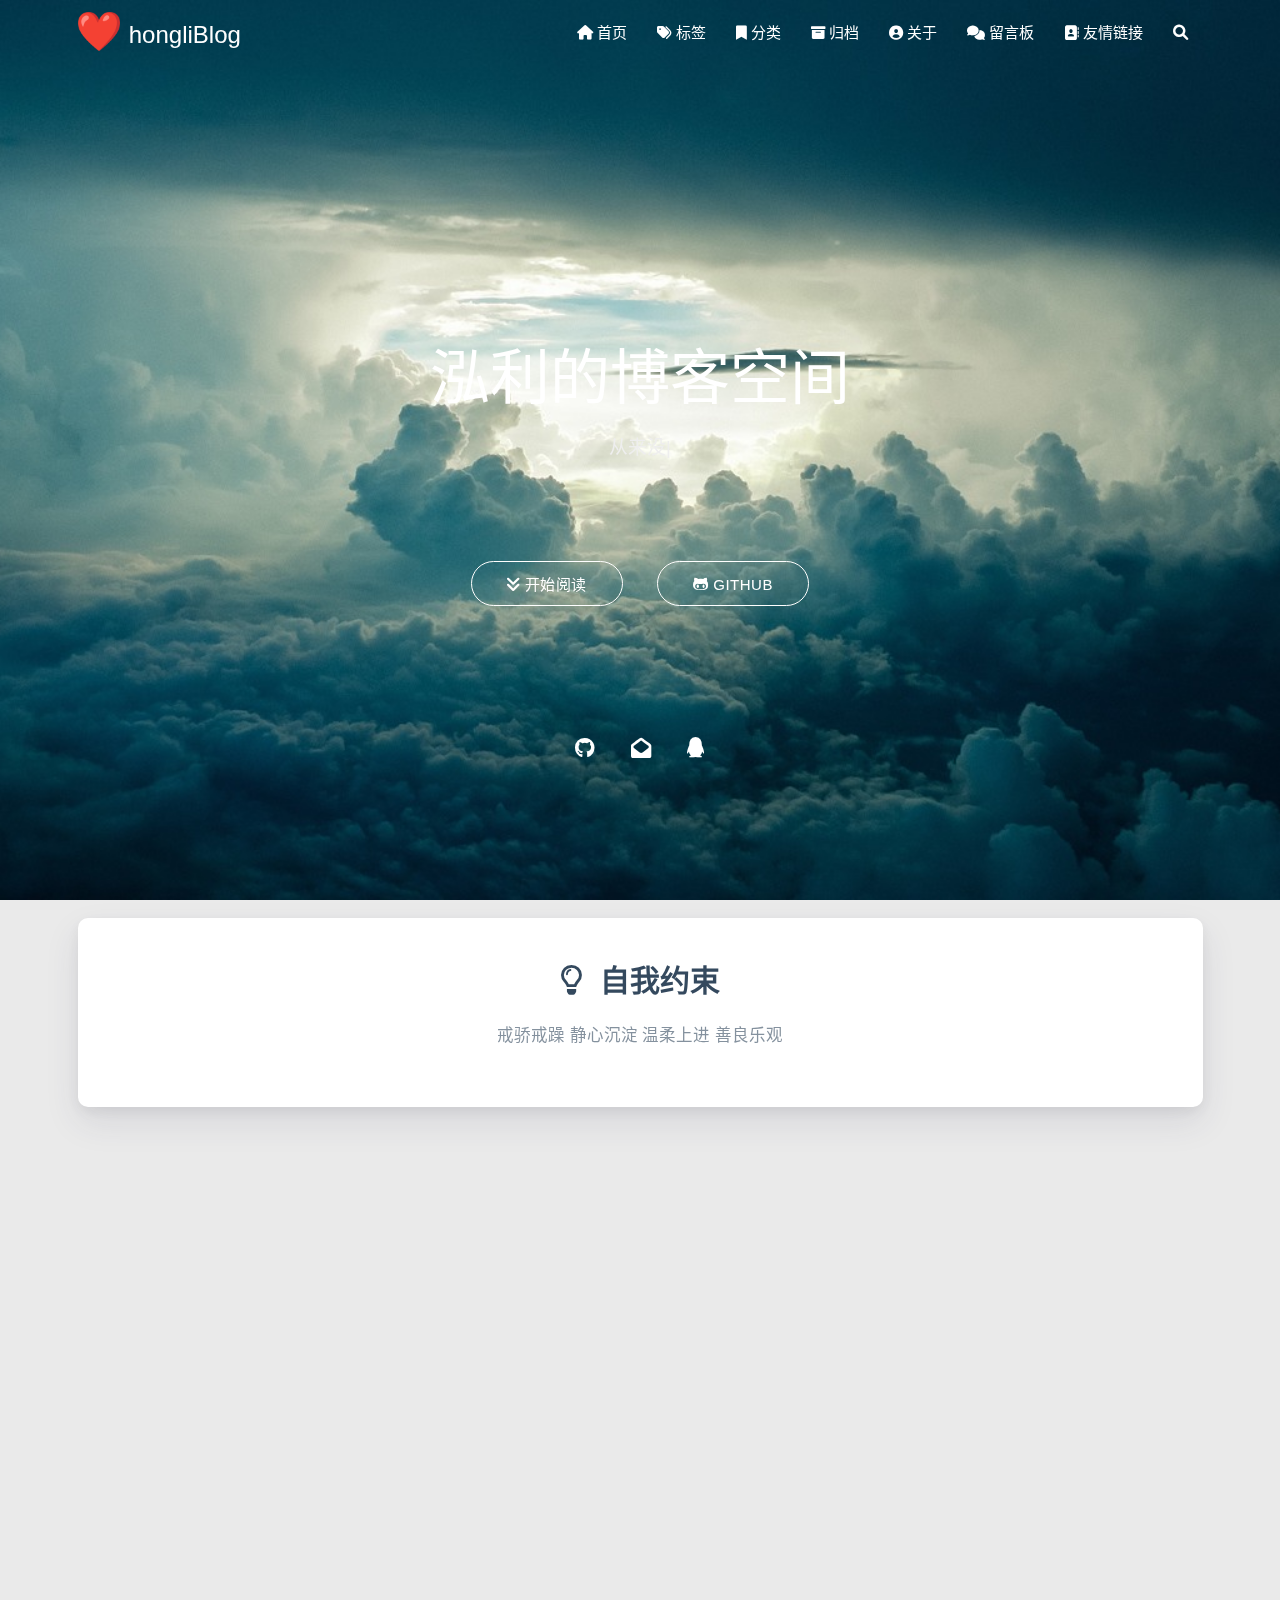
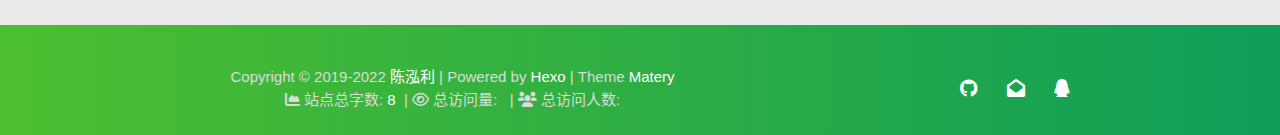
==== commit 6d21bad8: "Site updated: 2022-11-08 20:02:05" ====
--- a/index.html
+++ b/index.html
@@ -511,7 +511,7 @@
                     <div class="card-content article-content">
                         <div class="summary block-with-text">
                             
-                                嗨～
+                                平行时空异地少女
                             
                         </div>
                         <div class="publish-info">
@@ -610,7 +610,7 @@
             <br>
             
                 &nbsp;<i class="fas fa-chart-area"></i>&nbsp;站点总字数:&nbsp;<span
-                        class="white-color">1</span>
+                        class="white-color">8</span>
             
             
             
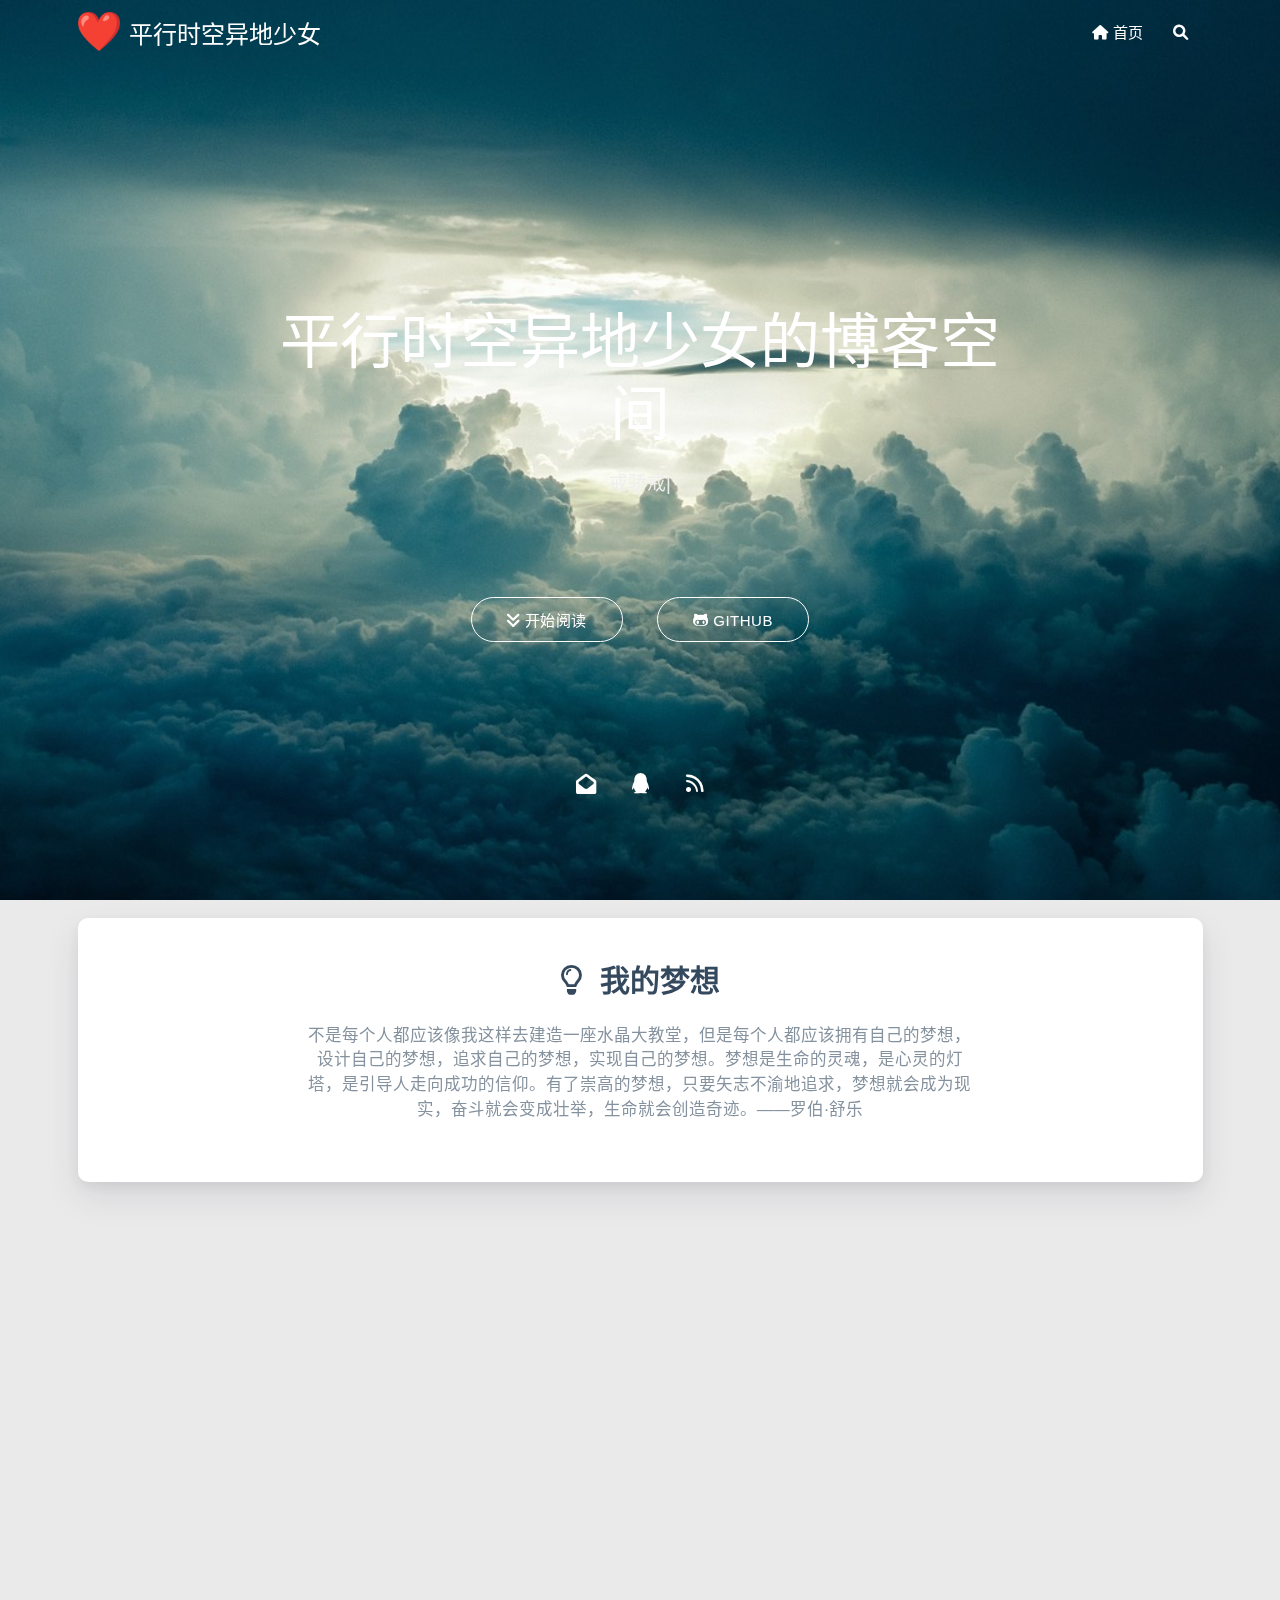
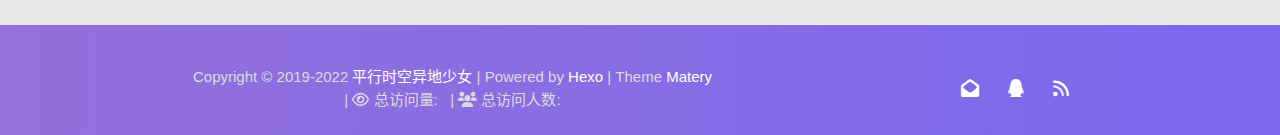
==== commit 5157868c: "Site updated: 2022-11-08 20:46:54" ====
--- a/index.html
+++ b/index.html
@@ -4,8 +4,8 @@
 
 <head>
     <meta charset="utf-8">
-    <meta name="keywords" content="hongliBlog">
-    <meta name="description" content="hongliBlog">
+    <meta name="keywords" content="平行时空异地少女">
+    <meta name="description" content="平行时空异地少女">
     <meta http-equiv="X-UA-Compatible" content="IE=edge">
     <meta name="viewport" content="width=device-width, initial-scale=1.0, user-scalable=no">
     <meta name="renderer" content="webkit|ie-stand|ie-comp">
@@ -19,7 +19,7 @@
 
     
 
-    <title>hongliBlog</title>
+    <title>平行时空异地少女</title>
     <link rel="icon" type="image/png" href="/favicon.png">
 
     <link rel="stylesheet" type="text/css" href="/libs/awesome/css/all.min.css">
@@ -44,7 +44,7 @@
                     
                     <img src="/medias/logo.png" class="logo-img" alt="LOGO">
                     
-                    <span class="logo-span">hongliBlog</span>
+                    <span class="logo-span">平行时空异地少女</span>
                 </a>
             </div>
             
@@ -63,72 +63,6 @@
     
   </li>
   
-  <li class="hide-on-med-and-down nav-item">
-    
-    <a href="/tags" class="waves-effect waves-light">
-      
-      <i class="fas fa-tags" style="zoom: 0.6;"></i>
-      
-      <span>标签</span>
-    </a>
-    
-  </li>
-  
-  <li class="hide-on-med-and-down nav-item">
-    
-    <a href="/categories" class="waves-effect waves-light">
-      
-      <i class="fas fa-bookmark" style="zoom: 0.6;"></i>
-      
-      <span>分类</span>
-    </a>
-    
-  </li>
-  
-  <li class="hide-on-med-and-down nav-item">
-    
-    <a href="/archives" class="waves-effect waves-light">
-      
-      <i class="fas fa-archive" style="zoom: 0.6;"></i>
-      
-      <span>归档</span>
-    </a>
-    
-  </li>
-  
-  <li class="hide-on-med-and-down nav-item">
-    
-    <a href="/about" class="waves-effect waves-light">
-      
-      <i class="fas fa-user-circle" style="zoom: 0.6;"></i>
-      
-      <span>关于</span>
-    </a>
-    
-  </li>
-  
-  <li class="hide-on-med-and-down nav-item">
-    
-    <a href="/contact" class="waves-effect waves-light">
-      
-      <i class="fas fa-comments" style="zoom: 0.6;"></i>
-      
-      <span>留言板</span>
-    </a>
-    
-  </li>
-  
-  <li class="hide-on-med-and-down nav-item">
-    
-    <a href="/friends" class="waves-effect waves-light">
-      
-      <i class="fas fa-address-book" style="zoom: 0.6;"></i>
-      
-      <span>友情链接</span>
-    </a>
-    
-  </li>
-  
   <li>
     <a href="#searchModal" class="modal-trigger waves-effect waves-light">
       <i id="searchIcon" class="fas fa-search" title="搜索" style="zoom: 0.85;"></i>
@@ -143,7 +77,7 @@
         
         <img src="/medias/logo.png" class="logo-img circle responsive-img">
         
-        <div class="logo-name">hongliBlog</div>
+        <div class="logo-name">平行时空异地少女</div>
         <div class="logo-desc">
             
             Never really desperate, only the lost of the soul.
@@ -164,79 +98,76 @@
           
         </li>
         
-        <li class="m-nav-item">
-	  
-		<a href="/tags" class="waves-effect waves-light">
-			
-			    <i class="fa-fw fas fa-tags"></i>
-			
-			标签
-		</a>
-          
+        
+        <li><div class="divider"></div></li>
+        <li>
+            <a href="https://github.com/blinkfox/hexo-theme-matery" class="waves-effect waves-light" target="_blank">
+                <i class="fab fa-github-square fa-fw"></i>Fork Me
+            </a>
         </li>
         
-        <li class="m-nav-item">
-	  
-		<a href="/categories" class="waves-effect waves-light">
-			
-			    <i class="fa-fw fas fa-bookmark"></i>
-			
-			分类
-		</a>
-          
-        </li>
-        
-        <li class="m-nav-item">
-	  
-		<a href="/archives" class="waves-effect waves-light">
-			
-			    <i class="fa-fw fas fa-archive"></i>
-			
-			归档
-		</a>
-          
-        </li>
-        
-        <li class="m-nav-item">
-	  
-		<a href="/about" class="waves-effect waves-light">
-			
-			    <i class="fa-fw fas fa-user-circle"></i>
-			
-			关于
-		</a>
-          
-        </li>
-        
-        <li class="m-nav-item">
-	  
-		<a href="/contact" class="waves-effect waves-light">
-			
-			    <i class="fa-fw fas fa-comments"></i>
-			
-			留言板
-		</a>
-          
-        </li>
-        
-        <li class="m-nav-item">
-	  
-		<a href="/friends" class="waves-effect waves-light">
-			
-			    <i class="fa-fw fas fa-address-book"></i>
-			
-			友情链接
-		</a>
-          
-        </li>
-        
-        
     </ul>
 </div>
 
 
         </div>
 
+        
+            <style>
+    .nav-transparent .github-corner {
+        display: none !important;
+    }
+
+    .github-corner {
+        position: absolute;
+        z-index: 10;
+        top: 0;
+        right: 0;
+        border: 0;
+        transform: scale(1.1);
+    }
+
+    .github-corner svg {
+        color: #0f9d58;
+        fill: #fff;
+        height: 64px;
+        width: 64px;
+    }
+
+    .github-corner:hover .octo-arm {
+        animation: a 0.56s ease-in-out;
+    }
+
+    .github-corner .octo-arm {
+        animation: none;
+    }
+
+    @keyframes a {
+        0%,
+        to {
+            transform: rotate(0);
+        }
+        20%,
+        60% {
+            transform: rotate(-25deg);
+        }
+        40%,
+        80% {
+            transform: rotate(10deg);
+        }
+    }
+</style>
+
+<a href="https://github.com/blinkfox/hexo-theme-matery" class="github-corner tooltipped hide-on-med-and-down" target="_blank"
+   data-tooltip="Fork Me" data-position="left" data-delay="50">
+    <svg viewBox="0 0 250 250" aria-hidden="true">
+        <path d="M0,0 L115,115 L130,115 L142,142 L250,250 L250,0 Z"></path>
+        <path d="M128.3,109.0 C113.8,99.7 119.0,89.6 119.0,89.6 C122.0,82.7 120.5,78.6 120.5,78.6 C119.2,72.0 123.4,76.3 123.4,76.3 C127.3,80.9 125.5,87.3 125.5,87.3 C122.9,97.6 130.6,101.9 134.4,103.2"
+              fill="currentColor" style="transform-origin: 130px 106px;" class="octo-arm"></path>
+        <path d="M115.0,115.0 C114.9,115.1 118.7,116.5 119.8,115.4 L133.7,101.6 C136.9,99.2 139.9,98.4 142.2,98.6 C133.8,88.0 127.5,74.4 143.8,58.0 C148.5,53.4 154.0,51.2 159.7,51.0 C160.3,49.4 163.2,43.6 171.4,40.1 C171.4,40.1 176.1,42.5 178.8,56.2 C183.1,58.6 187.2,61.8 190.9,65.4 C194.5,69.0 197.7,73.2 200.1,77.6 C213.8,80.2 216.3,84.9 216.3,84.9 C212.7,93.1 206.9,96.0 205.4,96.6 C205.1,102.4 203.0,107.8 198.3,112.5 C181.9,128.9 168.3,122.5 157.7,114.1 C157.9,116.9 156.7,120.9 152.7,124.9 L141.0,136.5 C139.8,137.7 141.6,141.9 141.8,141.8 Z"
+              fill="currentColor" class="octo-body"></path>
+    </svg>
+</a>
         
     </nav>
 
@@ -296,7 +227,7 @@
         <div class="brand">
             <div class="title center-align">
                 
-                泓利的博客空间
+                平行时空异地少女的博客空间
                 
             </div>
 
@@ -308,13 +239,7 @@
                     var typed = new Typed("#subtitle", {
                         strings: [ 
                             
-                                "从来没有真正的绝境, 只有心灵的迷途",
-                            
-                                "Never really desperate, only the lost of the soul",
-                            
                                 "戒骄戒躁 静心沉淀 温柔上进 善良乐观",
-                            
-                                "Guard against arrogance and rashness, calm precipitation, gentle, aspirant, kind and optimistic",
                             
                         ],
                         startDelay: 300,
@@ -351,13 +276,9 @@
                 
             </div>
             <div class="cover-social-link">
-    <a href="https://github.com/hongli1014" class="tooltipped" target="_blank" data-tooltip="访问我的GitHub" data-position="top" data-delay="50">
-        <i class="fab fa-github"></i>
-    </a>
-
-
-
-    <a href="mailto:918835983@qq.com" class="tooltipped" target="_blank" data-tooltip="邮件联系我" data-position="top" data-delay="50">
+
+
+    <a href="mailto:1181062873@qq.com" class="tooltipped" target="_blank" data-tooltip="邮件联系我" data-position="top" data-delay="50">
         <i class="fas fa-envelope-open"></i>
     </a>
 
@@ -367,7 +288,7 @@
 
 
 
-    <a href="tencent://AddContact/?fromId=50&fromSubId=1&subcmd=all&uin=918835983" class="tooltipped" target="_blank" data-tooltip="QQ联系我: 918835983" data-position="top" data-delay="50">
+    <a href="tencent://AddContact/?fromId=50&fromSubId=1&subcmd=all&uin=1181062873" class="tooltipped" target="_blank" data-tooltip="QQ联系我: 1181062873" data-position="top" data-delay="50">
         <i class="fab fa-qq"></i>
     </a>
 
@@ -376,6 +297,10 @@
 
 
 
+
+    <a href="/atom.xml" class="tooltipped" target="_blank" data-tooltip="RSS 订阅" data-position="top" data-delay="50">
+        <i class="fas fa-rss"></i>
+    </a>
 
 </div>
         </div>
@@ -420,7 +345,7 @@
         let autoCarousel = function () {
             carouselIntervalId = setInterval(function () {
                 coverSlider.carousel('next');
-            }, 3000);
+            }, 5000);
         };
         autoCarousel();
         
@@ -459,12 +384,12 @@
                         <div class="dream">
     
     <div class="title center-align">
-        <i class="far fa-lightbulb"></i>&nbsp;&nbsp;自我约束
+        <i class="far fa-lightbulb"></i>&nbsp;&nbsp;我的梦想
     </div>
     
     <div class="row">
         <div class="col l8 offset-l2 m10 offset-m1 s10 offset-s1 center-align text">
-            戒骄戒躁 静心沉淀 温柔上进 善良乐观
+            不是每个人都应该像我这样去建造一座水晶大教堂，但是每个人都应该拥有自己的梦想，设计自己的梦想，追求自己的梦想，实现自己的梦想。梦想是生命的灵魂，是心灵的灯塔，是引导人走向成功的信仰。有了崇高的梦想，只要矢志不渝地追求，梦想就会成为现实，奋斗就会变成壮举，生命就会创造奇迹。——罗伯·舒乐
         </div>
     </div>
 </div>
@@ -475,13 +400,6 @@
 
                     
 
-                    
-                    <div id="recommend-sections" class="recommend">
-                        
-
-
-
-                    </div>
                     
                 </div>
             </div>
@@ -498,7 +416,7 @@
              <!-- 隐藏某个文章 -->
             <div class="article col s12 m6 l4" data-aos="zoom-in">
                 <div class="card">
-                    <a href="/2022/06/10/hello-world/">
+                    <a href="/2022/11/08/hello/">
                         <div class="card-image">
                             
                             
@@ -516,12 +434,12 @@
                         </div>
                         <div class="publish-info">
                             <span class="publish-date">
-                                <i class="far fa-clock fa-fw icon-date"></i>2022-06-10
+                                <i class="far fa-clock fa-fw icon-date"></i>2022-11-08
                             </span>
                             <span class="publish-author">
                                 
                                 <i class="fas fa-user fa-fw"></i>
-                                陈泓利
+                                平行时空异地少女
                                 
                             </span>
                         </div>
@@ -578,9 +496,9 @@
         <meting-js class="col l8 offset-l2 m10 offset-m1 s12"
                    server="netease"
                    type="playlist"
-                   id="2180120276"
+                   id="503838841"
                    fixed='true'
-                   autoplay='true'
+                   autoplay='false'
                    theme='#42b983'
                    loop='all'
                    order='random'
@@ -604,13 +522,10 @@
             
                 <span id="year">2019-2022</span>
             
-            <a href="/about" target="_blank">陈泓利</a>
+            <a href="/about" target="_blank">平行时空异地少女</a>
             |&nbsp;Powered by&nbsp;<a href="https://hexo.io/" target="_blank">Hexo</a>
             |&nbsp;Theme&nbsp;<a href="https://github.com/blinkfox/hexo-theme-matery" target="_blank">Matery</a>
             <br>
-            
-                &nbsp;<i class="fas fa-chart-area"></i>&nbsp;站点总字数:&nbsp;<span
-                        class="white-color">8</span>
             
             
             
@@ -636,13 +551,9 @@
             
         </div>
         <div class="col s12 m4 l4 social-link social-statis">
-    <a href="https://github.com/hongli1014" class="tooltipped" target="_blank" data-tooltip="访问我的GitHub" data-position="top" data-delay="50">
-        <i class="fab fa-github"></i>
-    </a>
-
-
-
-    <a href="mailto:918835983@qq.com" class="tooltipped" target="_blank" data-tooltip="邮件联系我" data-position="top" data-delay="50">
+
+
+    <a href="mailto:1181062873@qq.com" class="tooltipped" target="_blank" data-tooltip="邮件联系我" data-position="top" data-delay="50">
         <i class="fas fa-envelope-open"></i>
     </a>
 
@@ -652,7 +563,7 @@
 
 
 
-    <a href="tencent://AddContact/?fromId=50&fromSubId=1&subcmd=all&uin=918835983" class="tooltipped" target="_blank" data-tooltip="QQ联系我: 918835983" data-position="top" data-delay="50">
+    <a href="tencent://AddContact/?fromId=50&fromSubId=1&subcmd=all&uin=1181062873" class="tooltipped" target="_blank" data-tooltip="QQ联系我: 1181062873" data-position="top" data-delay="50">
         <i class="fab fa-qq"></i>
     </a>
 
@@ -661,6 +572,10 @@
 
 
 
+
+    <a href="/atom.xml" class="tooltipped" target="_blank" data-tooltip="RSS 订阅" data-position="top" data-delay="50">
+        <i class="fas fa-rss"></i>
+    </a>
 
 </div>
     </div>
@@ -798,6 +713,10 @@
     <!-- 鼠标星星特效 -->
     
 
+     
+        <script src="https://ssl.captcha.qq.com/TCaptcha.js"></script>
+        <script src="/libs/others/TencentCaptcha.js"></script>
+        <button id="TencentCaptcha" data-appid="xxxxxxxxxx" data-cbfn="callback" type="button" hidden></button>
     
 
     <!-- Baidu Analytics -->
--- a/css/matery.css
+++ b/css/matery.css
@@ -241,7 +241,7 @@
 }
 
 .bg-color {
-    background-image: linear-gradient(to right, #4cbf30 0%, #0f9d58 100%);
+    background-image: linear-gradient(to right, #9370DB 0%, #7B68EE 100%);
 }
 
 .text-color {
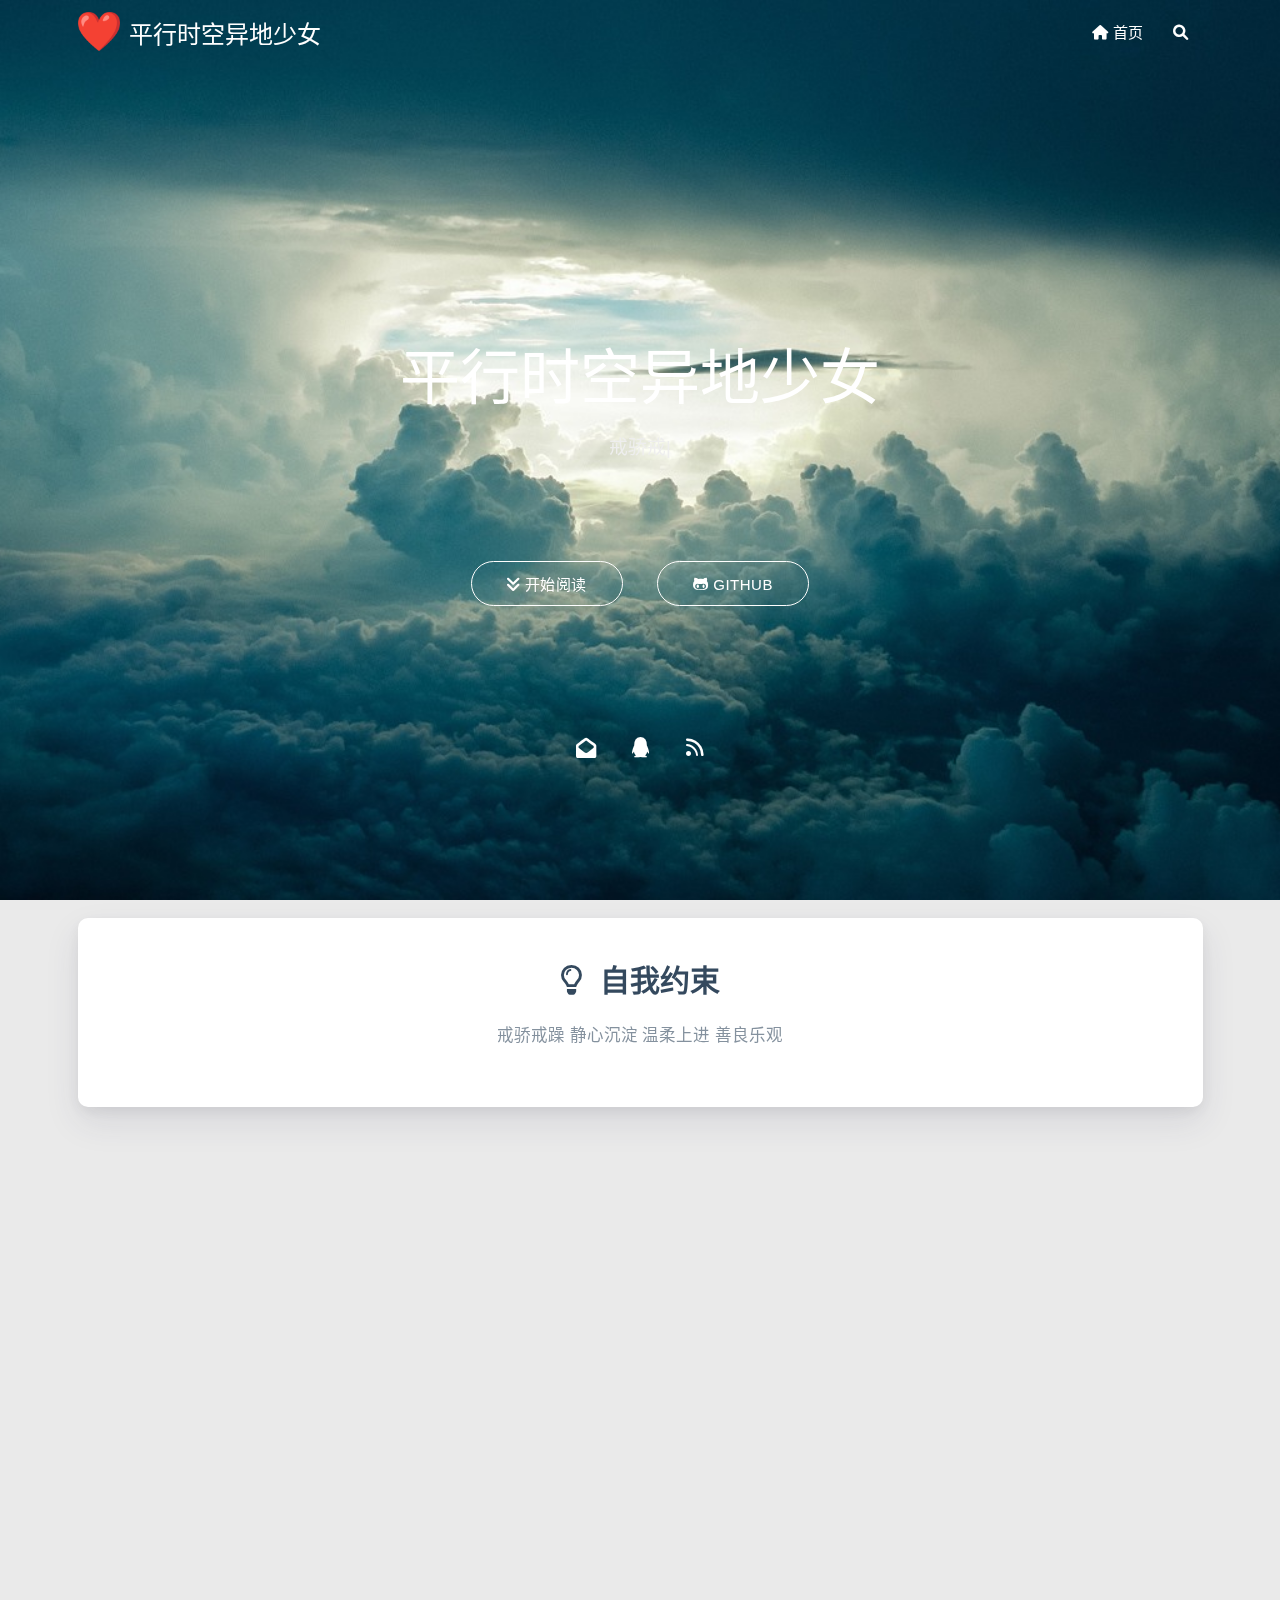
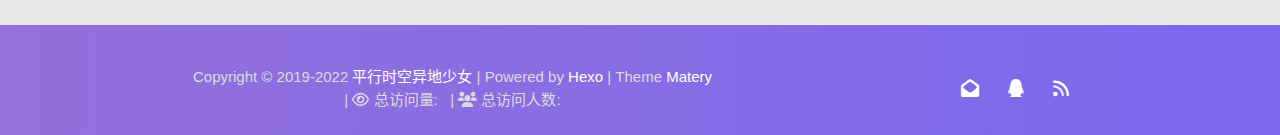
==== commit ad2438ab: "Site updated: 2022-11-08 20:53:30" ====
--- a/index.html
+++ b/index.html
@@ -227,7 +227,7 @@
         <div class="brand">
             <div class="title center-align">
                 
-                平行时空异地少女的博客空间
+                平行时空异地少女
                 
             </div>
 
@@ -384,12 +384,12 @@
                         <div class="dream">
     
     <div class="title center-align">
-        <i class="far fa-lightbulb"></i>&nbsp;&nbsp;我的梦想
+        <i class="far fa-lightbulb"></i>&nbsp;&nbsp;自我约束
     </div>
     
     <div class="row">
         <div class="col l8 offset-l2 m10 offset-m1 s10 offset-s1 center-align text">
-            不是每个人都应该像我这样去建造一座水晶大教堂，但是每个人都应该拥有自己的梦想，设计自己的梦想，追求自己的梦想，实现自己的梦想。梦想是生命的灵魂，是心灵的灯塔，是引导人走向成功的信仰。有了崇高的梦想，只要矢志不渝地追求，梦想就会成为现实，奋斗就会变成壮举，生命就会创造奇迹。——罗伯·舒乐
+            戒骄戒躁 静心沉淀 温柔上进 善良乐观
         </div>
     </div>
 </div>
